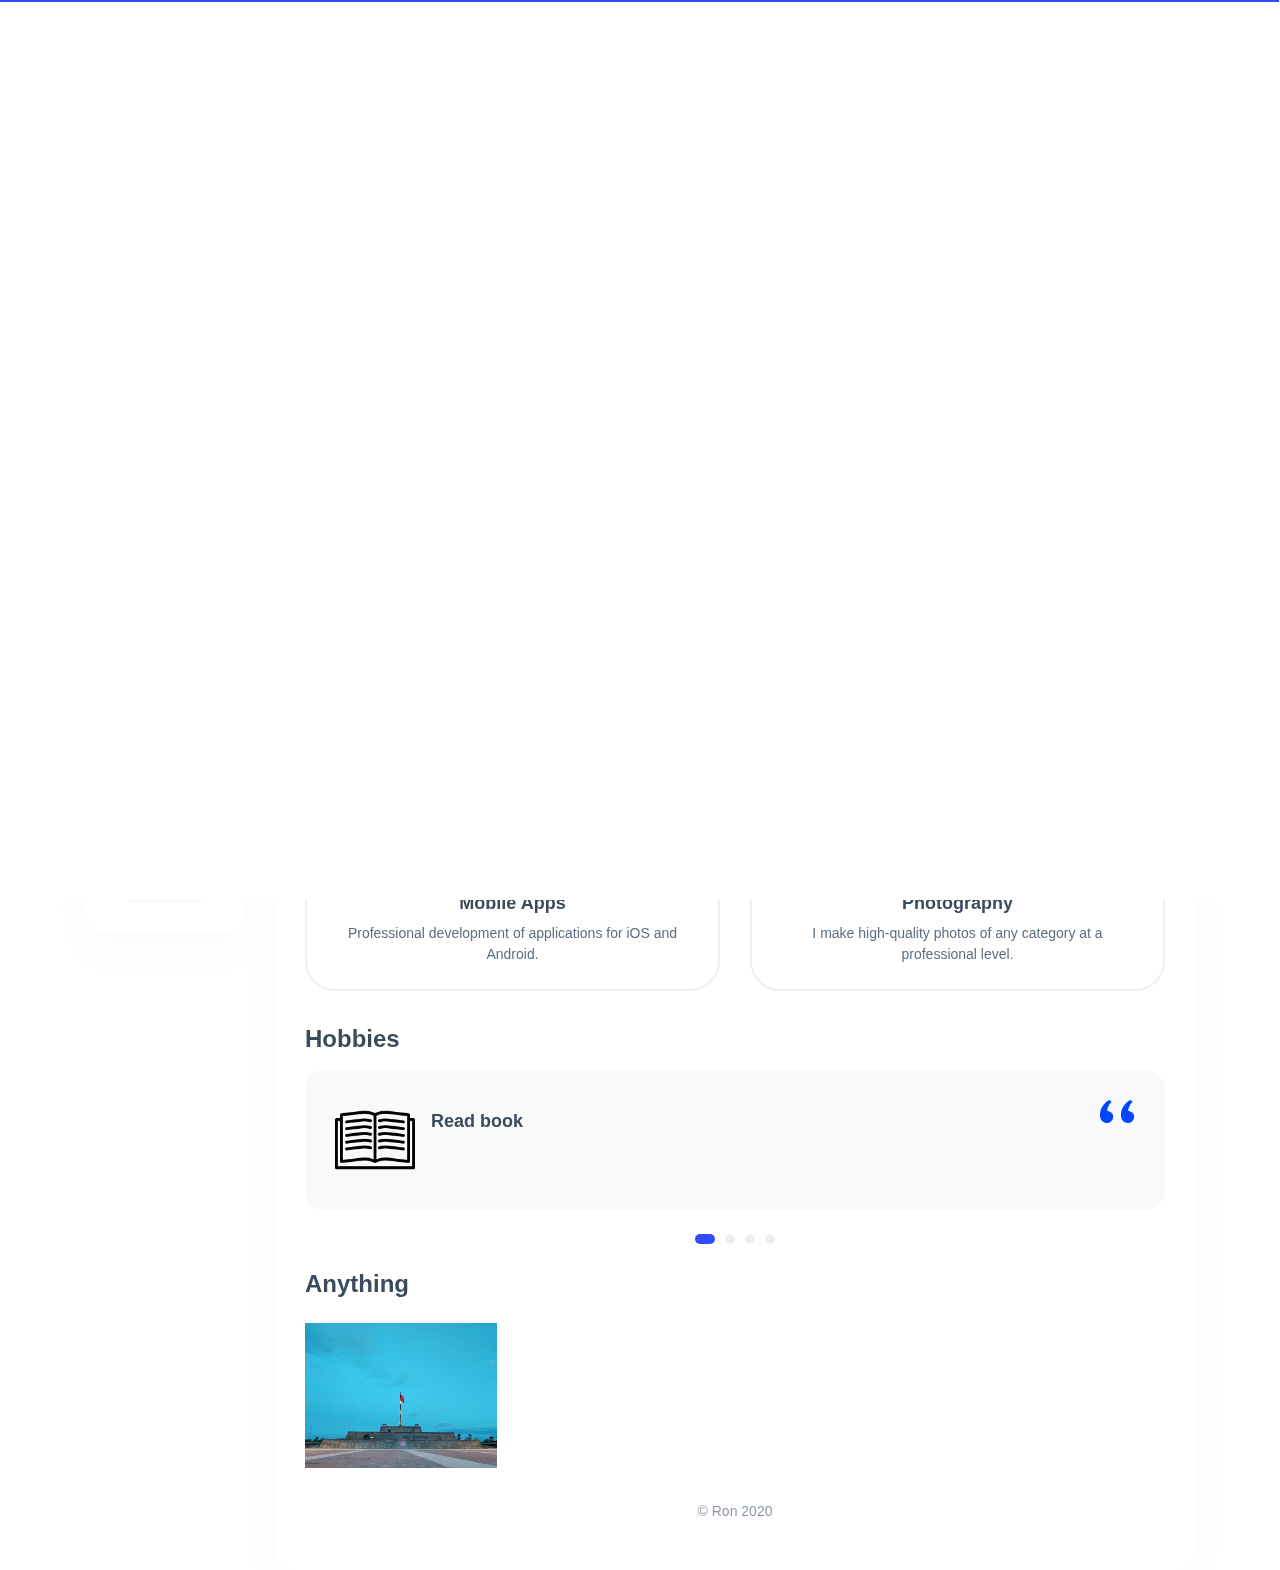
==== index.html @ 54f1bce6 "commit2" ====
﻿<!DOCTYPE html>
<html lang="en">

<head>
    <meta charset="utf-8">
    <title> About</title>


	<!-- Favicons -->
	<link rel="apple-touch-icon" sizes="144x144" href="assets\images\favicons\apple-touch-icon-144x144.png">
	<link rel="apple-touch-icon" sizes="114x114" href="assets\images\favicons\apple-touch-icon-114x114.png">
	<link rel="apple-touch-icon" sizes="72x72" href="assets\images\favicons\apple-touch-icon-72x72.png">
	<link rel="apple-touch-icon" sizes="57x57" href="assets\images\favicons\apple-touch-icon-57x57.png">
	<link rel="shortcut icon" href="assets\images\favicons\favicon.png" type="image/png">

    <!-- Styles -->
	<link rel="stylesheet" type="text/css" href="assets\styles\style.css">
    
	
</head>
<body>
    <!-- Preloader -->
    <div class="preloader">
	    <div class="preloader__wrap">
		    <div class="circle-pulse">
                <div class="circle-pulse__1"></div>
                <div class="circle-pulse__2"></div>
            </div>
		    <div class="preloader__progress"><span></span></div>
		</div>
	</div>

    <main class="main">
	    <!-- Header Image -->
		<div class="header-image">
		    <div class="js-parallax" style="background-image: url(assets/img/image_header.jpg);"></div>
		</div>
		
	    <div class="container gutter-top">
		    <!-- Header -->
		    <header class="header box">
			    <div class="header__left">
				    <div class="header__photo">
					    <img class="header__photo-img" src="assets\img\header.jpg" alt="Ron">
					</div>
					<div class="header__base-info">
					    <h4 class="title titl--h4">Lê Công Nghị</h4>
						<div class="status">Developer</div>
						<ul class="header__social">
						    <li><a href="https://www.facebook.com/ron98.py"><i class="font-icon icon-facebook1"></i></a></li>
						    <li><a href="https://github.com/Lecongnghi"><i class="font-icon icon-github"></i></a></li>
							<li><a href="https://www.instagram.com/ron98.py"><i class="font-icon icon-instagram1"></i></a></li>
						</ul>
					</div>
				</div>
				<div class="header__right">
				    <ul class="header__contact">
					    <li><span class="overhead">Email</span>typpogra@gmail.com</li>
						<li><span class="overhead">Phone</span>0989 697 745</li>
					</ul>
					<ul class="header__contact">
					    <li><span class="overhead">Birthday</span>05 April, 1998</li>
						<li><span class="overhead">Location</span>Thu Duc, TP.HCM</li>
					</ul>
				</div>
			</header>
			
		    <div class="row sticky-parent">
			    <!-- Sidebar nav -->
                <aside class="col-12 col-md-12 col-lg-2">
				    <div class="sidebar box sticky-column">
	                    <ul class="nav">
                            <li class="nav__item"><a class="active" href="index.html"><i class="icon-user"></i>About</a></li>
							<li class="nav__item"><a href="resume.html"><i class="icon-file-text"></i>Resume</a></li>
                            <li class="nav__item"><a href="projects.html"><i class="icon-codesandbox"></i>My Project</a></li>
                            <li class="nav__item"><a href="contact.html"><i class="icon-book"></i>Contact</a></li>
                        </ul>
					</div>
		        </aside>
		        
				<!-- Content -->
		        <div class="col-12 col-md-12 col-lg-10">
				    <div class="box box-content">
					    <!-- About -->
						<div class="pb-0 pb-sm-2">
		                    <h1 class="title title--h1 first-title title__separate">About Me</h1>
						    
					    </div>
						
						<!-- What -->
						<div class="mt-1">
						    <h2 class="title title--h3">What I'm Doing</h2>
							<div class="row">
							    <!-- Case Item -->
							    <div class="col-12 col-lg-6">
							        <div class="case-item">
									    <img class="case-item__icon" src="assets\icons\icon-design.svg" alt="">
										<div>
									        <h3 class="title title--h4">AI Reseach</h3>
										    <p class="case-item__caption">Learn</p>
										</div>	
									</div>
								</div>
								
								<!-- Case Item -->
								<div class="col-12 col-lg-6">
							        <div class="case-item">
									    <img class="case-item__icon" src="assets\icons\icon-dev.svg" alt="">
										<div>
									        <h3 class="title title--h4">Web Development</h3>
										    <p class="case-item__caption">High-quality development of sites at the professional level.</p>
										</div>
									</div>
								</div>
								
								<!-- Case Item -->
								<div class="col-12 col-lg-6">
								    <div class="case-item">
								        <img class="case-item__icon" src="assets\icons\icon-app.svg" alt="">
										<div>
								            <h3 class="title title--h4">Mobile Apps</h3>
									        <p class="case-item__caption">Professional development of applications for iOS and Android.</p>
										</div>
								   </div>
								</div>
								
								<!-- Case Item -->
								<div class="col-12 col-lg-6">
								    <div class="case-item">
									    <img class="case-item__icon" src="assets\icons\icon-photo.svg" alt="">
										<div>
									        <h3 class="title title--h4">Photography</h3>
										    <p class="case-item__caption">I make high-quality photos of any category at a professional level.</p>
										</div>
									</div>
								</div>
							</div>	
						</div>
						
						<!-- Testimonials -->
						<div class="mt-2">
						    <h2 class="title title--h3">Hobbies</h2>
						    <div class="swiper-container js-carousel-review">
                                <div class="swiper-wrapper">
								    <!-- Item review -->
                                    <div class="swiper-slide review-item">
										<svg class="avatar avatar--80" viewbox="0 0 84 84">
                                            <g class="avatar__hexagon">
                                                <image xlink:href="assets/img/book.png" height="100%" width="100%"></image>
                                            </g>
                                        </svg>
										<div class="review-item__textbox">
											<h4 class="title title--h5"> Read book</h4>
											<p class="review-item__caption"></p>
									    </div>
									</div>
									
									<!-- Item review -->
                                    <div class="swiper-slide review-item">
										<svg class="avatar avatar--80" viewbox="0 0 84 84">
                                            <g class="avatar__hexagon">
                                                <image xlink:href="assets/img/football.png" height="100%" width="100%"></image>
												
                                            </g>
                                        </svg>
										<div class="review-item__textbox">
											<h4 class="title title--h5">Play soccer</h4>
											<p class="review-item__caption"></p>
										</div>
									</div>
									
									<!-- Item review -->
                                    <div class="swiper-slide review-item">
										<svg class="avatar avatar--80" viewbox="0 0 84 84">
                                            <g class="avatar__hexagon">
                                                <image xlink:href="assets/img/music.png" height="100%" width="100%"></image>
                                            </g>
                                        </svg>
										<div class="review-item__textbox">
											<h4 class="title title--h5">Listen to music</h4>
											<p class="review-item__caption"></p>
										</div>
									</div>
									
									<!-- Item review -->
                                    <div class="swiper-slide review-item">
										<svg class="avatar avatar--80" viewbox="0 0 84 84">
                                            <g class="avatar__hexagon">
                                                <image xlink:href="assets/img/photo.png" height="100%" width="100%"></image>
                                            </g>
                                        </svg>
										<div class="review-item__textbox">
											<h4 class="title title--h5">Take a photo</h4>
											<p class="review-item__caption"></p>
										</div>
									</div>
                                </div>
    
                                <div class="swiper-pagination"></div>
                            </div>
						</div>
						
						<!-- Clients -->
						<div class="mt-4">
						    <h2 class="title title--h3">Anything</h2>
							
							<div class="swiper-container js-carousel-clients">
                                <div class="swiper-wrapper">
								    <!-- Item client -->
                                    <div class="swiper-slide">
									    <a href="#"><img src="assets\img\head.jpg" alt="Logo"></a>
									</div>
									
								
								<div class="swiper-pagination"></div>
							</div>
						</div>
					</div>
					
					<!-- Footer -->
					<footer class="footer">© Ron 2020</footer>
		        </div>
			</div>
		</div>	
    </main>

   
	<!-- JavaScripts -->
	<script src="assets\js\jquery-3.4.1.min.js"></script>
	<script src="assets\js\plugins.min.js"></script>
    <script src="assets\js\common.js"></script>
	
	<script src="assets\demo\plugins-demo.js"></script>
</body>
</html>
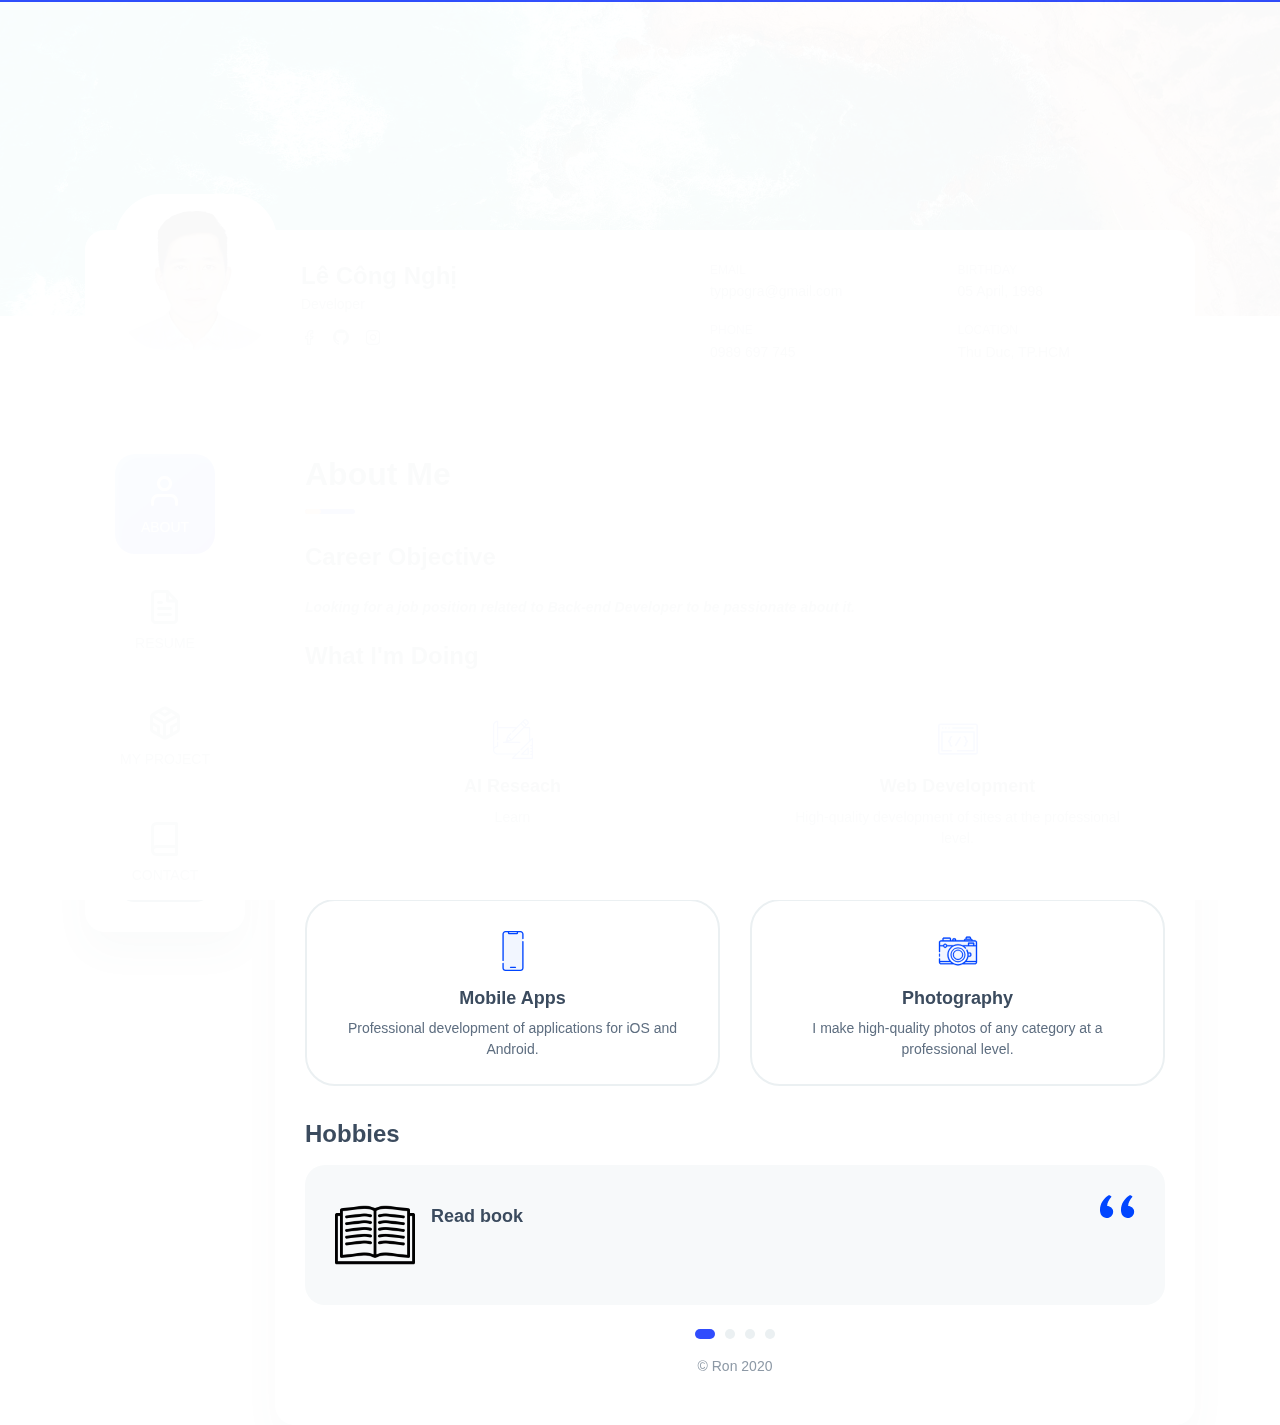
==== commit 72558a02: "3" ====
--- a/index.html
+++ b/index.html
@@ -86,7 +86,20 @@
 		                    <h1 class="title title--h1 first-title title__separate">About Me</h1>
 						    
 					    </div>
-						
+						<!-- Clients -->
+						<div class="mt-0">
+						    <h2 class="title title--h3">Career Objective</h2>
+							
+							<div class="swiper-container js-carousel-clients">
+                                <div class="swiper-wrapper">
+								    <!-- Item client -->
+                                    <i><b> Looking for a job position related to Back-end Developer to be passionate about it. </b></i>
+									
+								
+								<div class="swiper-pagination"></div>
+							</div>
+						</div>
+					</div>
 						<!-- What -->
 						<div class="mt-1">
 						    <h2 class="title title--h3">What I'm Doing</h2>
@@ -200,22 +213,7 @@
                             </div>
 						</div>
 						
-						<!-- Clients -->
-						<div class="mt-4">
-						    <h2 class="title title--h3">Anything</h2>
-							
-							<div class="swiper-container js-carousel-clients">
-                                <div class="swiper-wrapper">
-								    <!-- Item client -->
-                                    <div class="swiper-slide">
-									    <a href="#"><img src="assets\img\head.jpg" alt="Logo"></a>
-									</div>
-									
-								
-								<div class="swiper-pagination"></div>
-							</div>
-						</div>
-					</div>
+						
 					
 					<!-- Footer -->
 					<footer class="footer">© Ron 2020</footer>
